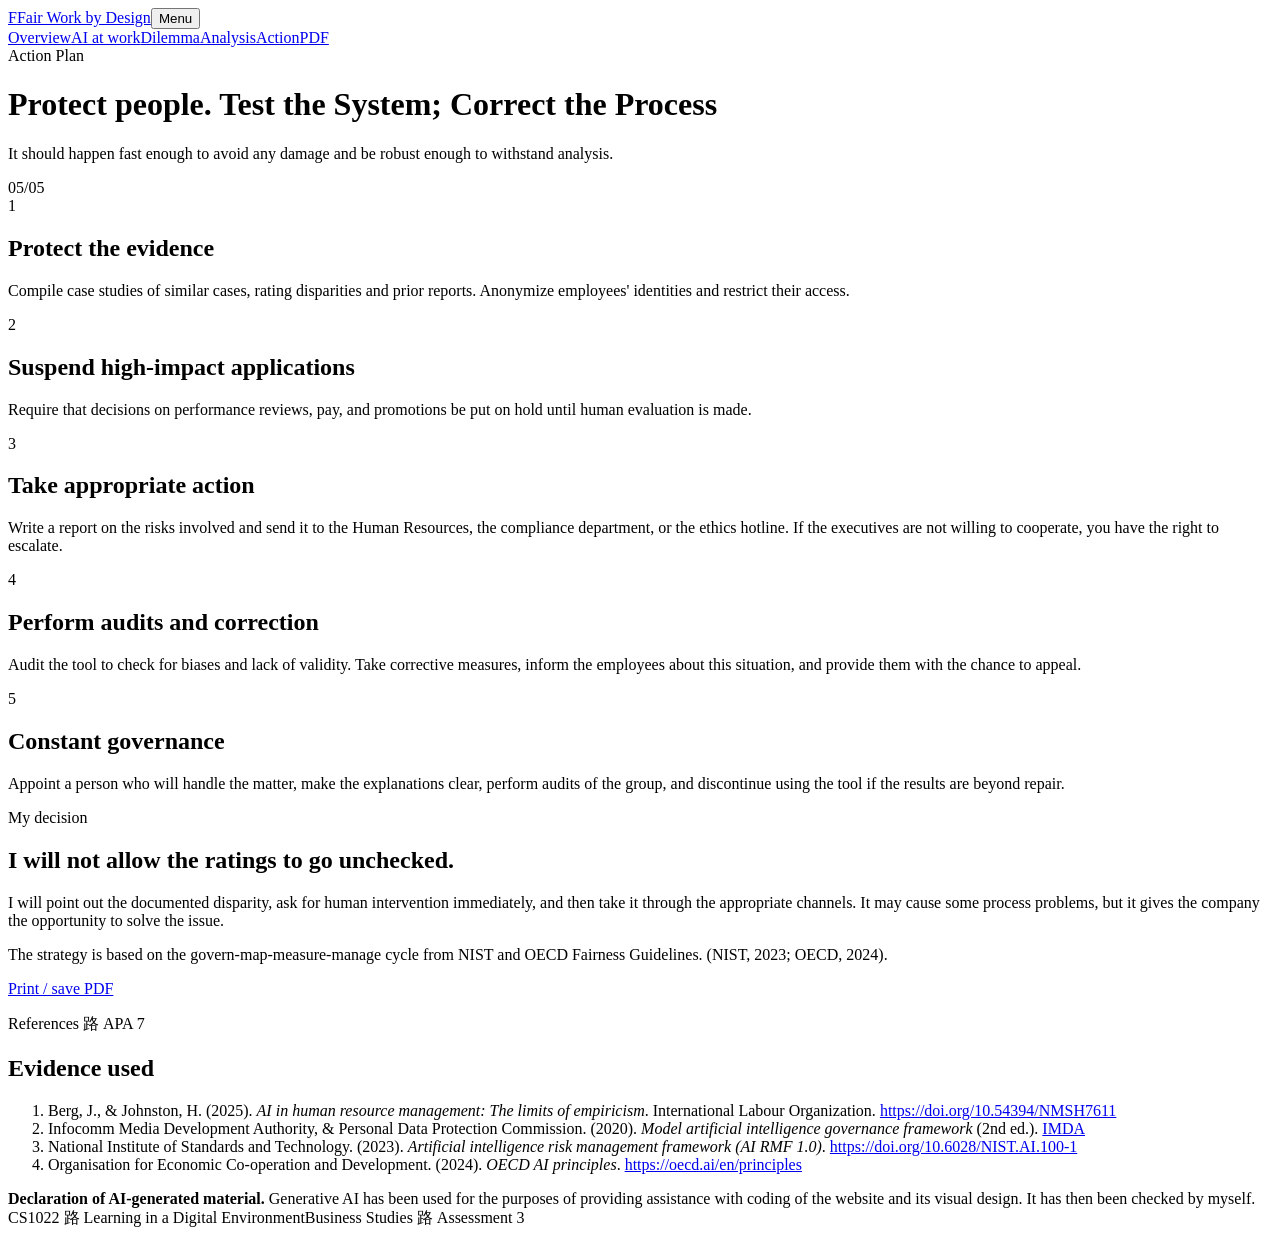
==== action/index.html @ 222b68b8 "Publish-website-file" ====
<!doctype html><html lang="en"><head><meta charset="utf-8"><meta name="viewport" content="width=device-width,initial-scale=1"><meta name="theme-color" content="#13211d"><title>Protect people. Test the System; Correct the Process | Fair Work by Design</title><meta name="description" content="An ethical decision guide to AI bias in workplace performance evaluation."><link rel="stylesheet" href="/fair-work-by-design-a3/fair-work-by-design-a3/assets/style.css"></head><body>
    <header class="site-header"><div class="shell header-inner"><a class="brand" href="/fair-work-by-design-a3/"><span class="brand-mark">F</span>Fair Work by Design</a><button class="menu-button" type="button" aria-expanded="false" aria-controls="main-nav">Menu</button><nav id="main-nav" aria-label="Main navigation"><a href="/fair-work-by-design-a3/" class="" >Overview</a><a href="/fair-work-by-design-a3/ai-at-work" class="" >AI at work</a><a href="/fair-work-by-design-a3/dilemma" class="" >Dilemma</a><a href="/fair-work-by-design-a3/analysis" class="" >Analysis</a><a href="/fair-work-by-design-a3/action" class="active" aria-current="page">Action</a><a class="print-link" href="/fair-work-by-design-a3/print">PDF</a></nav></div><div class="progress" aria-hidden="true"><span style="width:100%"></span></div></header>
    <main><div class="shell"><header class="page-intro"><div><div class="eyebrow">Action Plan</div><h1>Protect people. Test the System; Correct the Process</h1><p>It should happen fast enough to avoid any damage and be robust enough to withstand analysis.</p></div><div class="page-count">05/05</div></header>
      <section class="action-grid">
        <div class="steps">
          <article><span>1</span><div><h2>Protect the evidence</h2><p>Compile case studies of similar cases, rating disparities and prior reports. Anonymize employees&#39; identities and restrict their access.</p></div></article>
          <article><span>2</span><div><h2>Suspend high-impact applications</h2><p>Require that decisions on performance reviews, pay, and promotions be put on hold until human evaluation is made.</p></div></article>
          <article><span>3</span><div><h2>Take appropriate action</h2><p>Write a report on the risks involved and send it to the Human Resources, the compliance department, or the ethics hotline. If the executives are not willing to cooperate, you have the right to escalate.</p></div></article>
          <article><span>4</span><div><h2>Perform audits and correction</h2><p>Audit the tool to check for biases and lack of validity. Take corrective measures, inform the employees about this situation, and provide them with the chance to appeal.</p></div></article>
          <article><span>5</span><div><h2>Constant governance</h2><p>Appoint a person who will handle the matter, make the explanations clear, perform audits of the group, and discontinue using the tool if the results are beyond repair.</p></div></article>
        </div>
        <aside class="decision-card"><span class="signal-label">My decision</span><h2>I will not allow the ratings to go unchecked.</h2><p>I will point out the documented disparity, ask for human intervention immediately, and then take it through the appropriate channels. It may cause some process problems, but it gives the company the opportunity to solve the issue.</p><p>The strategy is based on the govern-map-measure-manage cycle from NIST and OECD Fairness Guidelines. (NIST, 2023; OECD, 2024).</p><a class="button primary" href="/fair-work-by-design-a3/print">Print / save PDF</a></aside>
      </section>
      <section class="references" id="references">
        <p class="kicker">References 路 APA 7</p>
        <h2>Evidence used</h2>
        <ol>
          <li>Berg, J., & Johnston, H. (2025). <em>AI in human resource management: The limits of empiricism</em>. International Labour Organization. <a href="https://doi.org/10.54394/NMSH7611">https://doi.org/10.54394/NMSH7611</a></li>
          <li>Infocomm Media Development Authority, & Personal Data Protection Commission. (2020). <em>Model artificial intelligence governance framework</em> (2nd ed.). <a href="https://www.imda.gov.sg/-/media/imda/files/infocomm-media-landscape/sg-digital/tech-pillars/artificial-intelligence/second-edition-of-the-model-ai-governance-framework.pdf">IMDA</a></li>
          <li>National Institute of Standards and Technology. (2023). <em>Artificial intelligence risk management framework (AI RMF 1.0)</em>. <a href="https://doi.org/10.6028/NIST.AI.100-1">https://doi.org/10.6028/NIST.AI.100-1</a></li>
          <li>Organisation for Economic Co-operation and Development. (2024). <em>OECD AI principles</em>. <a href="https://oecd.ai/en/principles">https://oecd.ai/en/principles</a></li>
        </ol>
        <div class="ai-note"><strong>Declaration of AI-generated material.</strong> Generative AI has been used for the purposes of providing assistance with coding of the website and its visual design. It has then been checked by myself.</div>
      </section></div></main>
    <footer class="site-footer"><div class="shell footer-inner"><span>CS1022 路 Learning in a Digital Environment</span><span>Business Studies 路 Assessment 3</span></div></footer>
    <script>const b=document.querySelector('.menu-button'),n=document.querySelector('nav');if(b){b.addEventListener('click',()=>{const o=n.classList.toggle('open');b.setAttribute('aria-expanded',o)})}</script>
  </body></html>
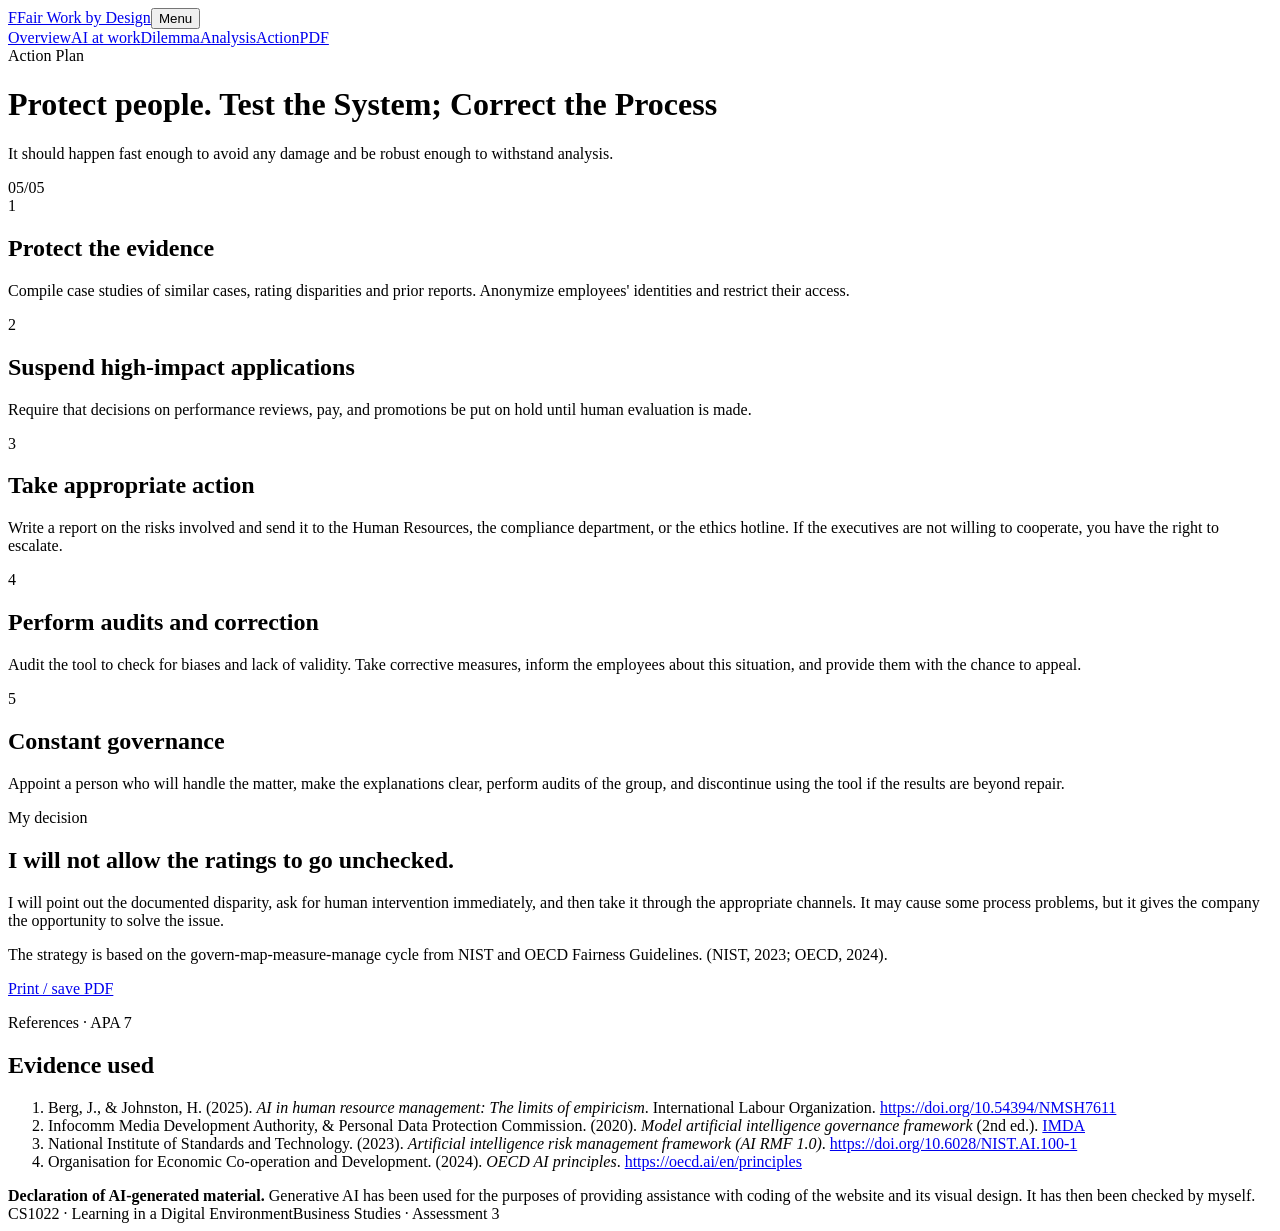
==== commit da269b24: "Fix-encoding-and-print-page" ====
--- a/action/index.html
+++ b/action/index.html
@@ -1,4 +1,4 @@
-<!doctype html><html lang="en"><head><meta charset="utf-8"><meta name="viewport" content="width=device-width,initial-scale=1"><meta name="theme-color" content="#13211d"><title>Protect people. Test the System; Correct the Process | Fair Work by Design</title><meta name="description" content="An ethical decision guide to AI bias in workplace performance evaluation."><link rel="stylesheet" href="/fair-work-by-design-a3/fair-work-by-design-a3/assets/style.css"></head><body>
+<!doctype html><html lang="en"><head><meta charset="utf-8"><meta name="viewport" content="width=device-width,initial-scale=1"><meta name="theme-color" content="#13211d"><title>Protect people. Test the System; Correct the Process | Fair Work by Design</title><meta name="description" content="An ethical decision guide to AI bias in workplace performance evaluation."><link rel="stylesheet" href="/fair-work-by-design-a3/assets/style.css"></head><body>
     <header class="site-header"><div class="shell header-inner"><a class="brand" href="/fair-work-by-design-a3/"><span class="brand-mark">F</span>Fair Work by Design</a><button class="menu-button" type="button" aria-expanded="false" aria-controls="main-nav">Menu</button><nav id="main-nav" aria-label="Main navigation"><a href="/fair-work-by-design-a3/" class="" >Overview</a><a href="/fair-work-by-design-a3/ai-at-work" class="" >AI at work</a><a href="/fair-work-by-design-a3/dilemma" class="" >Dilemma</a><a href="/fair-work-by-design-a3/analysis" class="" >Analysis</a><a href="/fair-work-by-design-a3/action" class="active" aria-current="page">Action</a><a class="print-link" href="/fair-work-by-design-a3/print">PDF</a></nav></div><div class="progress" aria-hidden="true"><span style="width:100%"></span></div></header>
     <main><div class="shell"><header class="page-intro"><div><div class="eyebrow">Action Plan</div><h1>Protect people. Test the System; Correct the Process</h1><p>It should happen fast enough to avoid any damage and be robust enough to withstand analysis.</p></div><div class="page-count">05/05</div></header>
       <section class="action-grid">
@@ -12,7 +12,7 @@
         <aside class="decision-card"><span class="signal-label">My decision</span><h2>I will not allow the ratings to go unchecked.</h2><p>I will point out the documented disparity, ask for human intervention immediately, and then take it through the appropriate channels. It may cause some process problems, but it gives the company the opportunity to solve the issue.</p><p>The strategy is based on the govern-map-measure-manage cycle from NIST and OECD Fairness Guidelines. (NIST, 2023; OECD, 2024).</p><a class="button primary" href="/fair-work-by-design-a3/print">Print / save PDF</a></aside>
       </section>
       <section class="references" id="references">
-        <p class="kicker">References 路 APA 7</p>
+        <p class="kicker">References &middot; APA 7</p>
         <h2>Evidence used</h2>
         <ol>
           <li>Berg, J., & Johnston, H. (2025). <em>AI in human resource management: The limits of empiricism</em>. International Labour Organization. <a href="https://doi.org/10.54394/NMSH7611">https://doi.org/10.54394/NMSH7611</a></li>
@@ -22,6 +22,6 @@
         </ol>
         <div class="ai-note"><strong>Declaration of AI-generated material.</strong> Generative AI has been used for the purposes of providing assistance with coding of the website and its visual design. It has then been checked by myself.</div>
       </section></div></main>
-    <footer class="site-footer"><div class="shell footer-inner"><span>CS1022 路 Learning in a Digital Environment</span><span>Business Studies 路 Assessment 3</span></div></footer>
+    <footer class="site-footer"><div class="shell footer-inner"><span>CS1022 &middot; Learning in a Digital Environment</span><span>Business Studies &middot; Assessment 3</span></div></footer>
     <script>const b=document.querySelector('.menu-button'),n=document.querySelector('nav');if(b){b.addEventListener('click',()=>{const o=n.classList.toggle('open');b.setAttribute('aria-expanded',o)})}</script>
   </body></html>
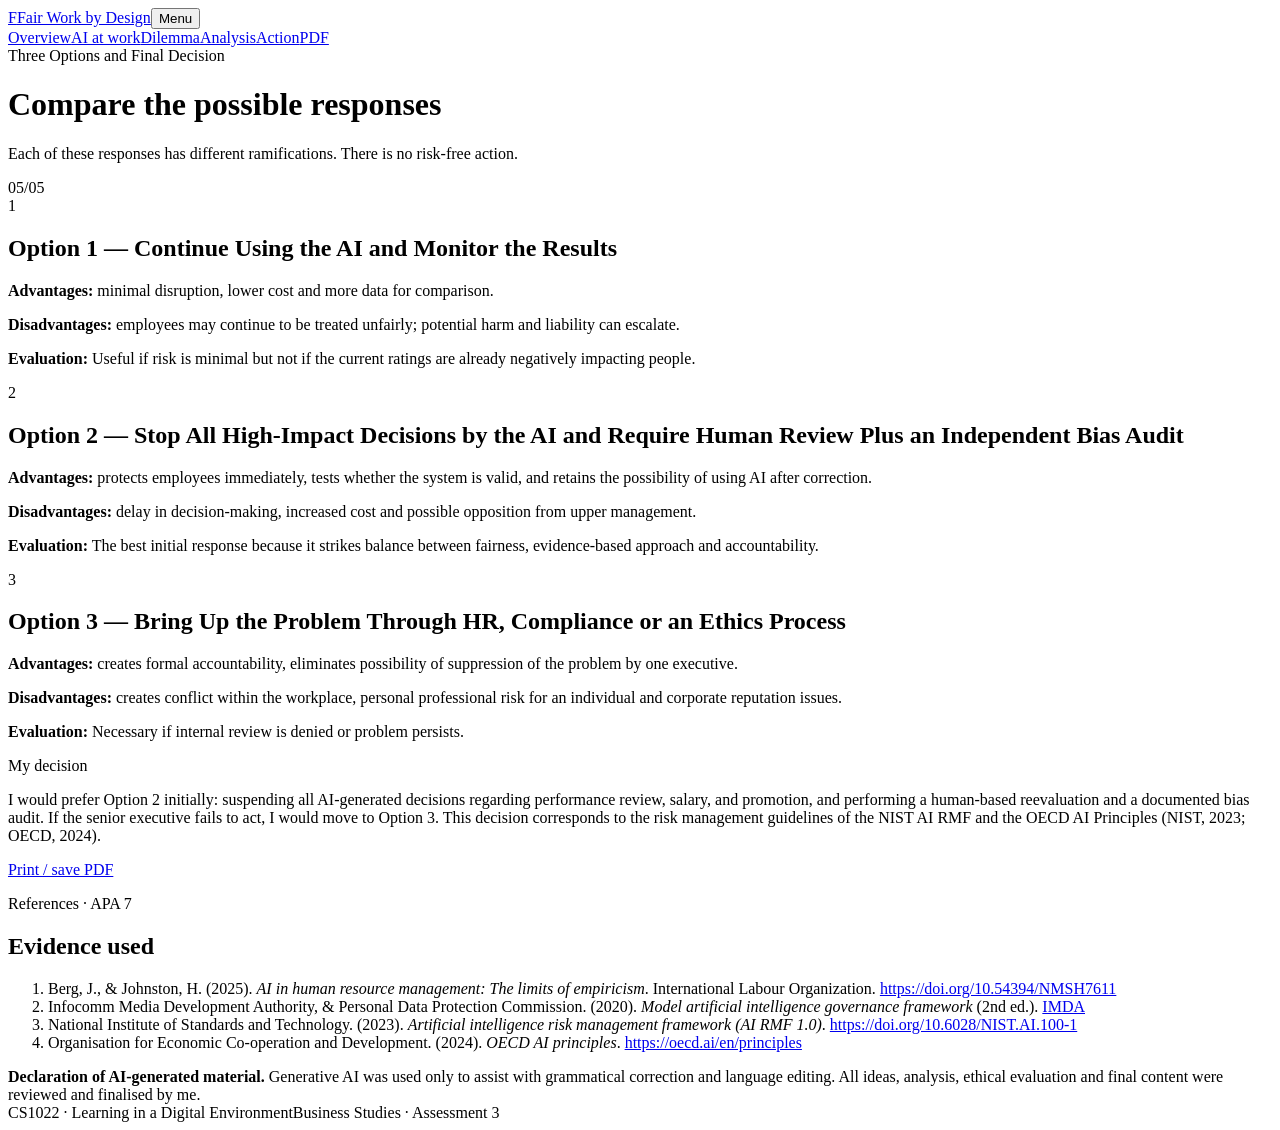
==== commit 038f0824: "Update-stakeholders-options-and-decision" ====
--- a/action/index.html
+++ b/action/index.html
@@ -1,15 +1,13 @@
-<!doctype html><html lang="en"><head><meta charset="utf-8"><meta name="viewport" content="width=device-width,initial-scale=1"><meta name="theme-color" content="#13211d"><title>Protect people. Test the System; Correct the Process | Fair Work by Design</title><meta name="description" content="An ethical decision guide to AI bias in workplace performance evaluation."><link rel="stylesheet" href="/fair-work-by-design-a3/assets/style.css"></head><body>
+<!doctype html><html lang="en"><head><meta charset="utf-8"><meta name="viewport" content="width=device-width,initial-scale=1"><meta name="theme-color" content="#13211d"><title>Compare the possible responses | Fair Work by Design</title><meta name="description" content="An ethical decision guide to AI bias in workplace performance evaluation."><link rel="stylesheet" href="/fair-work-by-design-a3/assets/style.css"></head><body>
     <header class="site-header"><div class="shell header-inner"><a class="brand" href="/fair-work-by-design-a3/"><span class="brand-mark">F</span>Fair Work by Design</a><button class="menu-button" type="button" aria-expanded="false" aria-controls="main-nav">Menu</button><nav id="main-nav" aria-label="Main navigation"><a href="/fair-work-by-design-a3/" class="" >Overview</a><a href="/fair-work-by-design-a3/ai-at-work" class="" >AI at work</a><a href="/fair-work-by-design-a3/dilemma" class="" >Dilemma</a><a href="/fair-work-by-design-a3/analysis" class="" >Analysis</a><a href="/fair-work-by-design-a3/action" class="active" aria-current="page">Action</a><a class="print-link" href="/fair-work-by-design-a3/print">PDF</a></nav></div><div class="progress" aria-hidden="true"><span style="width:100%"></span></div></header>
-    <main><div class="shell"><header class="page-intro"><div><div class="eyebrow">Action Plan</div><h1>Protect people. Test the System; Correct the Process</h1><p>It should happen fast enough to avoid any damage and be robust enough to withstand analysis.</p></div><div class="page-count">05/05</div></header>
+    <main><div class="shell"><header class="page-intro"><div><div class="eyebrow">Three Options and Final Decision</div><h1>Compare the possible responses</h1><p>Each of these responses has different ramifications. There is no risk-free action.</p></div><div class="page-count">05/05</div></header>
       <section class="action-grid">
         <div class="steps">
-          <article><span>1</span><div><h2>Protect the evidence</h2><p>Compile case studies of similar cases, rating disparities and prior reports. Anonymize employees&#39; identities and restrict their access.</p></div></article>
-          <article><span>2</span><div><h2>Suspend high-impact applications</h2><p>Require that decisions on performance reviews, pay, and promotions be put on hold until human evaluation is made.</p></div></article>
-          <article><span>3</span><div><h2>Take appropriate action</h2><p>Write a report on the risks involved and send it to the Human Resources, the compliance department, or the ethics hotline. If the executives are not willing to cooperate, you have the right to escalate.</p></div></article>
-          <article><span>4</span><div><h2>Perform audits and correction</h2><p>Audit the tool to check for biases and lack of validity. Take corrective measures, inform the employees about this situation, and provide them with the chance to appeal.</p></div></article>
-          <article><span>5</span><div><h2>Constant governance</h2><p>Appoint a person who will handle the matter, make the explanations clear, perform audits of the group, and discontinue using the tool if the results are beyond repair.</p></div></article>
+          <article><span>1</span><div><h2>Option 1 &mdash; Continue Using the AI and Monitor the Results</h2><p><strong>Advantages:</strong> minimal disruption, lower cost and more data for comparison.</p><p><strong>Disadvantages:</strong> employees may continue to be treated unfairly; potential harm and liability can escalate.</p><p><strong>Evaluation:</strong> Useful if risk is minimal but not if the current ratings are already negatively impacting people.</p></div></article>
+          <article><span>2</span><div><h2>Option 2 &mdash; Stop All High-Impact Decisions by the AI and Require Human Review Plus an Independent Bias Audit</h2><p><strong>Advantages:</strong> protects employees immediately, tests whether the system is valid, and retains the possibility of using AI after correction.</p><p><strong>Disadvantages:</strong> delay in decision-making, increased cost and possible opposition from upper management.</p><p><strong>Evaluation:</strong> The best initial response because it strikes balance between fairness, evidence-based approach and accountability.</p></div></article>
+          <article><span>3</span><div><h2>Option 3 &mdash; Bring Up the Problem Through HR, Compliance or an Ethics Process</h2><p><strong>Advantages:</strong> creates formal accountability, eliminates possibility of suppression of the problem by one executive.</p><p><strong>Disadvantages:</strong> creates conflict within the workplace, personal professional risk for an individual and corporate reputation issues.</p><p><strong>Evaluation:</strong> Necessary if internal review is denied or problem persists.</p></div></article>
         </div>
-        <aside class="decision-card"><span class="signal-label">My decision</span><h2>I will not allow the ratings to go unchecked.</h2><p>I will point out the documented disparity, ask for human intervention immediately, and then take it through the appropriate channels. It may cause some process problems, but it gives the company the opportunity to solve the issue.</p><p>The strategy is based on the govern-map-measure-manage cycle from NIST and OECD Fairness Guidelines. (NIST, 2023; OECD, 2024).</p><a class="button primary" href="/fair-work-by-design-a3/print">Print / save PDF</a></aside>
+        <aside class="decision-card"><span class="signal-label">My decision</span><p>I would prefer Option 2 initially: suspending all AI-generated decisions regarding performance review, salary, and promotion, and performing a human-based reevaluation and a documented bias audit. If the senior executive fails to act, I would move to Option 3. This decision corresponds to the risk management guidelines of the NIST AI RMF and the OECD AI Principles (NIST, 2023; OECD, 2024).</p><a class="button primary" href="/fair-work-by-design-a3/print">Print / save PDF</a></aside>
       </section>
       <section class="references" id="references">
         <p class="kicker">References &middot; APA 7</p>
@@ -20,7 +18,7 @@
           <li>National Institute of Standards and Technology. (2023). <em>Artificial intelligence risk management framework (AI RMF 1.0)</em>. <a href="https://doi.org/10.6028/NIST.AI.100-1">https://doi.org/10.6028/NIST.AI.100-1</a></li>
           <li>Organisation for Economic Co-operation and Development. (2024). <em>OECD AI principles</em>. <a href="https://oecd.ai/en/principles">https://oecd.ai/en/principles</a></li>
         </ol>
-        <div class="ai-note"><strong>Declaration of AI-generated material.</strong> Generative AI has been used for the purposes of providing assistance with coding of the website and its visual design. It has then been checked by myself.</div>
+        <div class="ai-note"><strong>Declaration of AI-generated material.</strong> Generative AI was used only to assist with grammatical correction and language editing. All ideas, analysis, ethical evaluation and final content were reviewed and finalised by me.</div>
       </section></div></main>
     <footer class="site-footer"><div class="shell footer-inner"><span>CS1022 &middot; Learning in a Digital Environment</span><span>Business Studies &middot; Assessment 3</span></div></footer>
     <script>const b=document.querySelector('.menu-button'),n=document.querySelector('nav');if(b){b.addEventListener('click',()=>{const o=n.classList.toggle('open');b.setAttribute('aria-expanded',o)})}</script>
